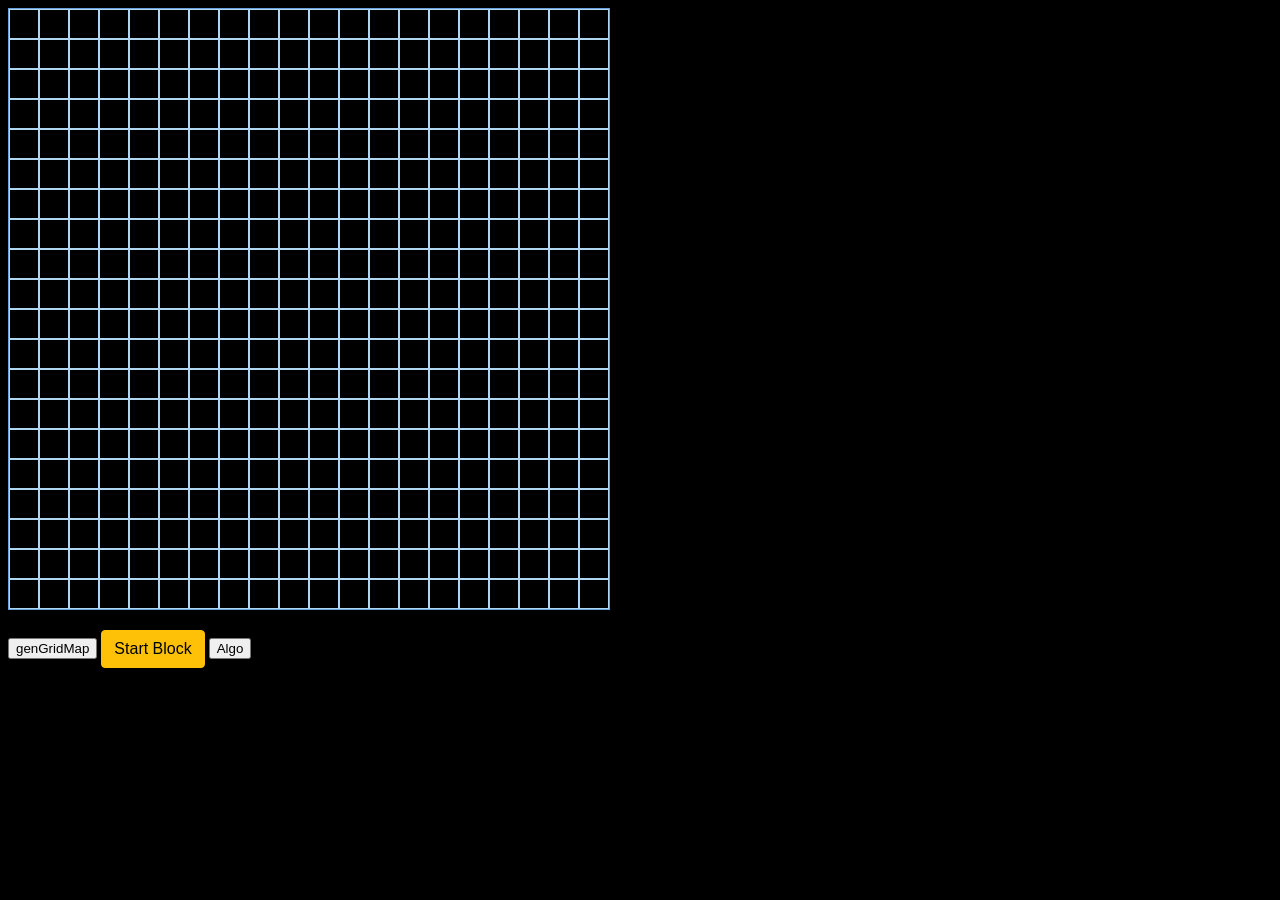
==== pixlemap.html @ f9326bb2 "first commit adding main files" ====
<!DOCTYPE html>
<html lang="en">
<head>
    <meta charset="UTF-8">
    <meta http-equiv="X-UA-Compatible" content="IE=edge">
    <meta name="viewport" content="width=device-width, initial-scale=1.0">
    <title>Document</title>
    <script src="https://ajax.googleapis.com/ajax/libs/jquery/3.6.0/jquery.min.js"></script>
    <!-- boot5 -->
    <link rel="stylesheet" href="/css/bootstrap_5.0.2_only_btn.css">
    <!-- <link rel="stylesheet" href="https://cdn.jsdelivr.net/npm/bootstrap@4.0.0/dist/css/bootstrap.min.css" integrity="sha384-Gn5384xqQ1aoWXA+058RXPxPg6fy4IWvTNh0E263XmFcJlSAwiGgFAW/dAiS6JXm" crossorigin="anonymous"> -->
</head>
<style>
    .wall{
    background: #224e73;
    }
    .start_pixel{
        background: orange;
    }
    .current_road{
        background-color: lightgreen;
    }
    .goal_pixel{
        background-color: green;
    }
    body{
        background-color: #000000;
    }

</style>

<script>
    // markers : [SQRT] [USELESS] [TEMP] [TODO]
    var gridMap = [];
    var ele_wall = "W"; // -class(wall)
    var ele_road = "R"; // no class
    var ele_start = "S"; // flag -> start_pixel == startpixel, class(start_pixel)
    var ele_curr = "C"; // -class(current_road)
    var ele_goal = "G";
    var pixel_type = null; 

    class Node{

        constructor(value,action,parent){
            this.value = value;
            this.parent = parent;
            this.action = action;
        }

    }

    class StackFrontier{
        frontier = null;
        constructor(){
            this.frontier = [];
        }

        add(node){
            this.frontier.push(node);
        }

        remove(){
            if(this.is_empty()){
                var removed = this.frontier.pop()
                return removed;
            }
        }

        is_empty(){
            if(this.frontier.length == 0){
                alert("Frontier.frontier is Empty");
            }
            else{
                return true;
            }
        }
    }

    function createGrid(x,y){
        $("#pixelGridContainer").append('<div id="pixelGrid" style="border: .1px solid #6aa3db; width:'+y+'px; height:'+y+'px;"></div>');
    };


    function generateGridMap(pixle_num){ // [USELESS]
        $("#genGridMap").click(function(){
            for(let i = 0; i < pixle_num ; i++){
                var cls= $("#pixelGrid").find('#pixel_'+i).attr('class');
                if(cls == "wall"){
                    gridMap[i] = ele_wall;
                }
                else if(cls == "start_pixel"){
                    gridMap[i] = ele_start;
                }
                else if(cls == "goal_pixel"){
                    gridMap[i] = ele_goal;
                }                
                else{
                    // populate with empty road
                    gridMap[i] = ele_road;
                }
            }
        });
    }

    function getCurrentGridMap(pixle_num) // change updateGridMap too ///[TODO] join getCurrentGridMap + updateGridMap
    {
        var tempGridMap = {};
        for(let i = 0; i < pixle_num ; i++){
            var cls= $("#pixelGrid").find('#pixel_'+i).attr('class');
            if(cls == "wall"){
                tempGridMap[i] = ele_wall;
            }
            else if(cls == "start_pixel"){
                tempGridMap[i] = ele_start;
            }
            else if(cls == "current_road"){
                tempGridMap[i] = ele_curr;
            }
            else if(cls == "goal_pixel"){
                    gridMap[i] = ele_goal;
            }             
            else{
                // populate with empty road
                tempGridMap[i] = ele_road;
            }
        }
        return tempGridMap;     
    }

    function updateGridMap(new_grid,pixle_num)
    {
        for(let i = 0; i < pixle_num ; i++){
            $('#pixel_'+i).removeClass();
            
            if(new_grid[i] == ele_wall) // [TODO] use a map
            {
                $('#pixel_'+i).addClass("wall");
            }
            else if(new_grid[i] == ele_start)
            {
                $('#pixel_'+i).addClass("start_pixel");
            }
            else if(new_grid[i] == ele_curr){
                $('#pixel_'+i).addClass("current_road");
            }
            else if(new_grid[i] == ele_goal){
                $('#pixel_'+i).addClass("goal_pixel");
            }            
            // do nothing for road
        }
    }



    function generatePixle(num,size){
        for(let i = 0; i < num ; i++)
        {
            $("#pixelGrid").append('<div id="pixel_'+i+'"style="float:left;border: 1px solid #AED6F1; width:'+size+'px; height:'+size+'px;"> </div>');
            // single click event
            // $("#pixel_"+i).click(function(){
            //     console.log("#pixel_"+i);
            //     $(this).css('background-color', '#000000');
            // });

            // populate with empty road // redundent code will will ensure dict key matches with pixel id
            gridMap[i] = ele_road;
            // drag event
            var isMouseClicked = false
            $('#pixel_'+i).mousedown(function(){
	            isMouseClicked = true;	
            }).mouseup(function(){
                isMouseClicked = false;
            }).mousemove(function(){
                if(isMouseClicked){
                    $(this).addClass("wall");
                }   
            });


            $("#pixel_"+i).click(function(){
                if(pixel_type == "startpixel"){ // single click activate
                    $(this).removeClass();
                    $(this).toggleClass("start_pixel");  
                    pixel_type = null;     
                    $("#start_pixel_btn").removeClass("activate");    
                    startPixelState();
                }
                else{
                    if($(this).hasClass("start_pixel")){ // deactive start_pixel is active
                        $(this).toggleClass("start_pixel");
                    }
                    $(this).toggleClass("wall"); 
                }        
            });  
            // $("#pixel_"+i).click(function(){
            //     if(pixel_type == "startpixel"){ // check toggle btn type
            //         if($(this).hasClass("wall")){ // deactive start_pixel is active
            //             $(this).toggleClass("wall");
            //         }
            //         $(this).toggleClass("start_pixel");  
            //         pixel_type = null;         
            //     }
            //     else{
            //         if($(this).hasClass("start_pixel")){ // deactive start_pixel is active
            //             $(this).toggleClass("start_pixel");
            //         }
            //         $(this).toggleClass("wall"); 
            //     }        
            // });            
            
        }
    };

    function startPixelState(){
        var condition = $("#start_pixel_btn").hasClass("activate")
        if(condition){
            console.log("startPixelState Toggle is active")
            $("#start_pixel_btn").removeClass("btn-warning").addClass("btn-outline-warning");
        }
        else{
            console.log("startPixelState Toggle is deactive")
            $("#start_pixel_btn").removeClass("btn-outline-warning").addClass("btn-warning");
        }
    }

    function startPixelToggleEvent(){
        $("#start_pixel_btn").click(function(){
            $(this).toggleClass("activate");
            startPixelState();
            pixel_type = "startpixel";
        });   
    }

class Pipeline{ 
    grid_map = null;
    // pixle_num = null; 

    constructor(grid_map,pixle_num)
    {
        this.grid_map = grid_map;
        this.pixle_num = pixle_num;
    }

    start_pixelFinder()
    {
        var pos = Object.keys(this.grid_map).find(key => this.grid_map[key] === "S");
        if(pos != null){
            return pos;
        }
        else{
            alert("No Starting node detected!");
        }
    }

    adjacent_pixelFinder(curr_pixel_i) //[SQRT]
    {   
        var steps = Math.sqrt(this.pixle_num);

        var result = {};
        var map = {"top":-steps, "bottom":+steps, "left":-1, "right":+1} // [TODO]  left and right has exception, curr_pixel_i/20 find how in which row
            
        for (const [key, value] of Object.entries(map))
        {   
            var path = parseInt(curr_pixel_i) + parseInt(value);

            if(this.grid_map[path] != null)
            {
                result[key] = path;
            }
            else{
                result[key] = null;
            }    
        }        

        return this.resultValidator(curr_pixel_i,result,steps);
    }

    resultValidator(curr_pixel_i,result,pixel_rnum) //[SQRT] fixes left-right exception cases
    {
        var e_cases = ["left","right"];

        for(let i = 0; i < e_cases.length ; i++)
        {   
            var currP_row = Math.floor(result[e_cases[i]]/pixel_rnum);
            var destP_row = Math.floor(curr_pixel_i/pixel_rnum);
            if(currP_row != destP_row){
                result[e_cases[i]] = null;
            }
        } 
        return result;
    }

}        
    
    function sleep(ms) {
      return new Promise(resolve => setTimeout(resolve, ms));
    }

    function execute(grid ,grid_x,grid_y,pixe_size,pixle_num)
    {
        $("#execute").click(async function(){
            var grid_map = getCurrentGridMap(pixle_num);
            pipe = new Pipeline(grid_map,pixle_num);

            var frontier = new StackFrontier()

            var strt_index = pipe.start_pixelFinder()

            var node = new Node(strt_index,null,null);
            frontier.add(node)
            var adjcnt = null;

            while(true)
            {   
                var curr_node = frontier.remove()
                adjcnt =  pipe.adjacent_pixelFinder(curr_node.value);
  
                for (const [key, value] of Object.entries(adjcnt)){
                if(value != null && grid_map[value] == ele_road){ // valid traversable road
                    grid_map[value] = ele_curr;
                    node = new Node(value,key,node);
                    frontier.add(node)
                    }
                }
                await sleep(100);
                updateGridMap(grid_map,400)        
            }

            // console.log(grid_map)
            

        });
    }


    $(document).ready(function(){ // must minus the left and right border for hte pixel. pixel -1 -1
        gridx = 600
        gridy = 600
        createGrid(gridx,gridy);
        pixle_size = 30
        pixle_num = (gridx*gridy)/(pixle_size*pixle_size) // alt : if squr (600/30)^2
        generatePixle(pixle_num,pixle_size-2);
        startPixelToggleEvent();
        // generateGridMap(pixle_num);

        
 
        // console.log(n2.parentNode.get());
        // var q = new StackFrontier(n)

        
        // matixMapper(gridMap,gridx,gridy,pixle_size,pixle_num)
        execute(gridMap,gridx,gridy,pixle_size,pixle_num);
    });
</script>
<body>
    <div id="pixelGridContainer">

    </div>

    <div style="padding-top: 20px;">
        <!-- <link rel="stylesheet" href="https://cdn.jsdelivr.net/npm/bootstrap@4.0.0/dist/css/bootstrap.min.css" integrity="sha384-Gn5384xqQ1aoWXA+058RXPxPg6fy4IWvTNh0E263XmFcJlSAwiGgFAW/dAiS6JXm" crossorigin="anonymous"> -->

    <button id="genGridMap">genGridMap</button>

    <button id="start_pixel_btn" class="btn btn-warning">Start Block</button>

    <button id="execute">Algo</button>
    <!-- <div style="border: 1px solid black; width:600px; height:600px;">
        <div style="border: 1px solid black; width:100px; height:100px; float: left;"> </div>
    </div> -->
    </div>
</body>
</html>
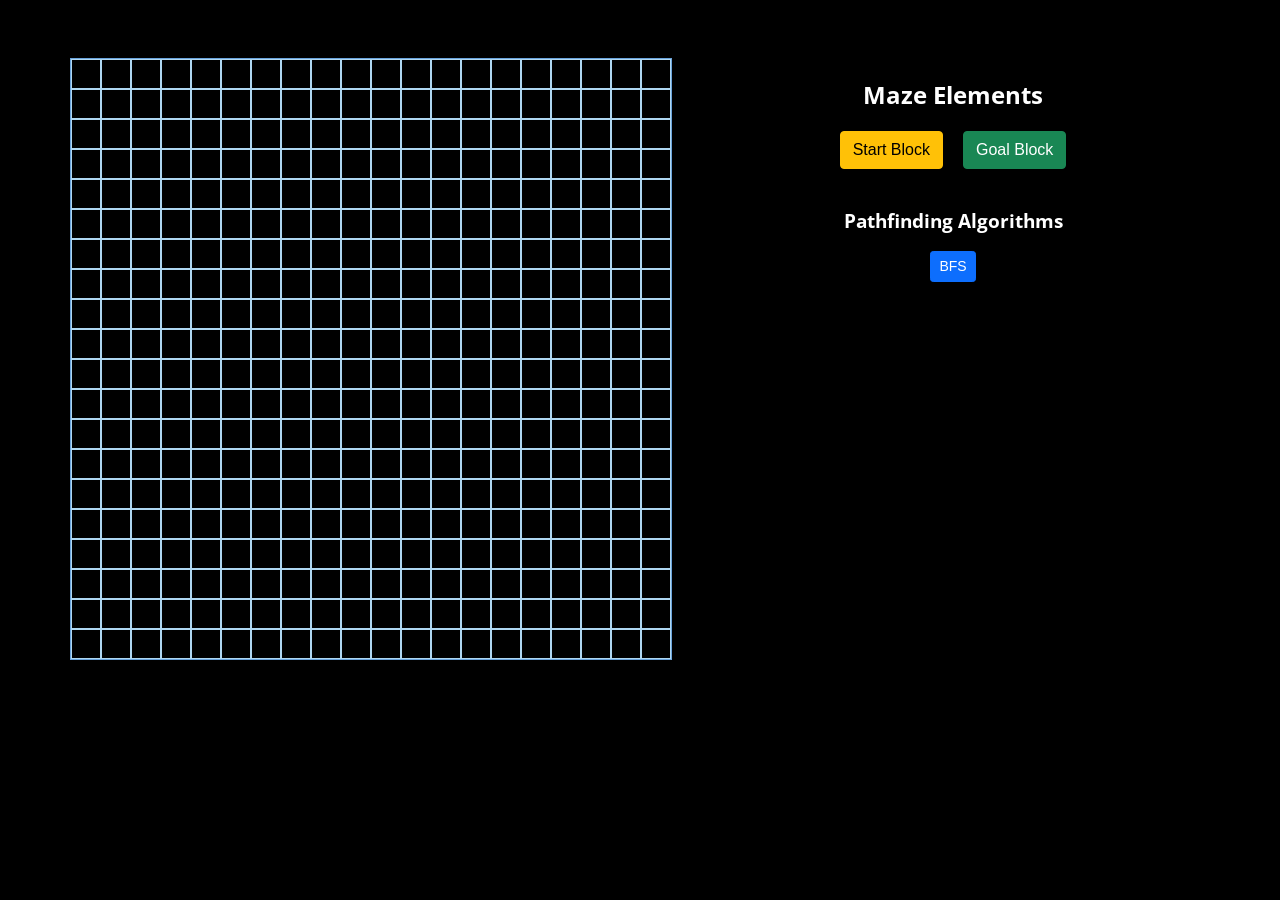
==== commit 4c2cb161: "major update goal added bootstrap added design fixed" ====
--- a/pixlemap.html
+++ b/pixlemap.html
@@ -8,6 +8,9 @@
     <script src="https://ajax.googleapis.com/ajax/libs/jquery/3.6.0/jquery.min.js"></script>
     <!-- boot5 -->
     <link rel="stylesheet" href="/css/bootstrap_5.0.2_only_btn.css">
+    <link rel="stylesheet" href="/css/bootstrap_5.0.2_only_gird.css">
+    <!-- fonts -->
+    <link href="https://fonts.googleapis.com/css?family=Open+Sans:400,600,300" rel="stylesheet" type="text/css">
     <!-- <link rel="stylesheet" href="https://cdn.jsdelivr.net/npm/bootstrap@4.0.0/dist/css/bootstrap.min.css" integrity="sha384-Gn5384xqQ1aoWXA+058RXPxPg6fy4IWvTNh0E263XmFcJlSAwiGgFAW/dAiS6JXm" crossorigin="anonymous"> -->
 </head>
 <style>
@@ -34,9 +37,9 @@
     var gridMap = [];
     var ele_wall = "W"; // -class(wall)
     var ele_road = "R"; // no class
-    var ele_start = "S"; // flag -> start_pixel == startpixel, class(start_pixel)
+    var ele_start = "S"; // flag -> pixel_type == startpixel, class(start_pixel)
     var ele_curr = "C"; // -class(current_road)
-    var ele_goal = "G";
+    var ele_goal = "G";  // flag -> pixel_type == goalpixel, class(goal_pixel)
     var pixel_type = null; 
 
     class Node{
@@ -81,26 +84,27 @@
     };
 
 
-    function generateGridMap(pixle_num){ // [USELESS]
-        $("#genGridMap").click(function(){
-            for(let i = 0; i < pixle_num ; i++){
-                var cls= $("#pixelGrid").find('#pixel_'+i).attr('class');
-                if(cls == "wall"){
-                    gridMap[i] = ele_wall;
-                }
-                else if(cls == "start_pixel"){
-                    gridMap[i] = ele_start;
-                }
-                else if(cls == "goal_pixel"){
-                    gridMap[i] = ele_goal;
-                }                
-                else{
-                    // populate with empty road
-                    gridMap[i] = ele_road;
-                }
-            }
-        });
-    }
+    // function generateGridMap(pixle_num){ // [USELESS]
+    //     $("#genGridMap").click(function(){
+    //         for(let i = 0; i < pixle_num ; i++){
+    //             var cls= $("#pixelGrid").find('#pixel_'+i).attr('class');
+    //             if(cls == "wall"){
+    //                 gridMap[i] = ele_wall;
+    //             }
+    //             else if(cls == "start_pixel"){
+    //                 gridMap[i] = ele_start;
+    //             }
+    //             else if(cls == "goal_pixel"){
+    //                 gridMap[i] = ele_goal;
+    //             }                
+    //             else{
+    //                 // populate with empty road
+    //                 gridMap[i] = ele_road;
+    //             }
+    //         }
+    //     });
+    //     console.log(gridMap);
+    // }
 
     function getCurrentGridMap(pixle_num) // change updateGridMap too ///[TODO] join getCurrentGridMap + updateGridMap
     {
@@ -117,7 +121,7 @@
                 tempGridMap[i] = ele_curr;
             }
             else if(cls == "goal_pixel"){
-                    gridMap[i] = ele_goal;
+                tempGridMap[i] = ele_goal;
             }             
             else{
                 // populate with empty road
@@ -156,11 +160,6 @@
         for(let i = 0; i < num ; i++)
         {
             $("#pixelGrid").append('<div id="pixel_'+i+'"style="float:left;border: 1px solid #AED6F1; width:'+size+'px; height:'+size+'px;"> </div>');
-            // single click event
-            // $("#pixel_"+i).click(function(){
-            //     console.log("#pixel_"+i);
-            //     $(this).css('background-color', '#000000');
-            // });
 
             // populate with empty road // redundent code will will ensure dict key matches with pixel id
             gridMap[i] = ele_road;
@@ -172,68 +171,81 @@
                 isMouseClicked = false;
             }).mousemove(function(){
                 if(isMouseClicked){
+                    $(this).removeClass();
                     $(this).addClass("wall");
                 }   
             });
 
-
+            // [TODO] condense this code
             $("#pixel_"+i).click(function(){
                 if(pixel_type == "startpixel"){ // single click activate
                     $(this).removeClass();
                     $(this).toggleClass("start_pixel");  
                     pixel_type = null;     
                     $("#start_pixel_btn").removeClass("activate");    
-                    startPixelState();
+                    specialPixelState("start_pixel_btn");
                 }
+                else if(pixel_type == "goalpixel"){ // single click activate
+                    $(this).removeClass();
+                    $(this).toggleClass("goal_pixel");  
+                    pixel_type = null;     
+                    $("#goal_pixel_btn").removeClass("activate");    
+                    specialPixelState("goal_pixel_btn");
+                }     
                 else{
-                    if($(this).hasClass("start_pixel")){ // deactive start_pixel is active
+                    if($(this).hasClass("start_pixel")){ // de-active start_pixel is active
                         $(this).toggleClass("start_pixel");
                     }
+                    else if($(this).hasClass("goal_pixel")){ // de-active start_pixel is active
+                        $(this).toggleClass("goal_pixel");
+                    }
                     $(this).toggleClass("wall"); 
-                }        
-            });  
-            // $("#pixel_"+i).click(function(){
-            //     if(pixel_type == "startpixel"){ // check toggle btn type
-            //         if($(this).hasClass("wall")){ // deactive start_pixel is active
-            //             $(this).toggleClass("wall");
-            //         }
-            //         $(this).toggleClass("start_pixel");  
-            //         pixel_type = null;         
-            //     }
-            //     else{
-            //         if($(this).hasClass("start_pixel")){ // deactive start_pixel is active
-            //             $(this).toggleClass("start_pixel");
-            //         }
-            //         $(this).toggleClass("wall"); 
-            //     }        
-            // });            
+                } 
+                
+            }); 
             
         }
     };
 
-    function startPixelState(){
-        var condition = $("#start_pixel_btn").hasClass("activate")
-        if(condition){
-            console.log("startPixelState Toggle is active")
-            $("#start_pixel_btn").removeClass("btn-warning").addClass("btn-outline-warning");
-        }
-        else{
-            console.log("startPixelState Toggle is deactive")
-            $("#start_pixel_btn").removeClass("btn-outline-warning").addClass("btn-warning");
-        }
-    }
-
-    function startPixelToggleEvent(){
+    function specialPixelState(btn_id){ // change button design
+        var condition = $("#"+btn_id).hasClass("activate");
+        if(condition)
+        {
+            console.log(btn_id+" Actived");
+            var classname = $("#"+btn_id).attr("class");
+            classname = classname.replace("-","-outline-");
+
+            $("#"+btn_id).removeClass();
+            $("#"+btn_id).addClass(classname);
+        }
+        else
+        {
+            console.log(btn_id+" De-actived");
+            var classname = $("#"+btn_id).attr("class");
+            classname = classname.replace("-outline-","-");
+
+            $("#"+btn_id).removeClass();
+            $("#"+btn_id).addClass(classname);            
+        }    
+    }
+
+    function specialPixelToggleEvent(){
         $("#start_pixel_btn").click(function(){
             $(this).toggleClass("activate");
-            startPixelState();
+            specialPixelState($(this).attr("id"));
             pixel_type = "startpixel";
-        });   
+        });
+
+        $("#goal_pixel_btn").click(function(){
+            $(this).toggleClass("activate");
+            specialPixelState($(this).attr("id"));
+            pixel_type = "goalpixel";
+        });          
     }
 
 class Pipeline{ 
     grid_map = null;
-    // pixle_num = null; 
+    // pixle_num = null;  [USELESS]
 
     constructor(grid_map,pixle_num)
     {
@@ -301,7 +313,6 @@
         $("#execute").click(async function(){
             var grid_map = getCurrentGridMap(pixle_num);
             pipe = new Pipeline(grid_map,pixle_num);
-
             var frontier = new StackFrontier()
 
             var strt_index = pipe.start_pixelFinder()
@@ -313,21 +324,30 @@
             while(true)
             {   
                 var curr_node = frontier.remove()
+                var goal_node = null;
+
                 adjcnt =  pipe.adjacent_pixelFinder(curr_node.value);
   
                 for (const [key, value] of Object.entries(adjcnt)){
-                if(value != null && grid_map[value] == ele_road){ // valid traversable road
-                    grid_map[value] = ele_curr;
-                    node = new Node(value,key,node);
-                    frontier.add(node)
+                    if(value != null && grid_map[value] == ele_road){ // valid traversable road
+                        grid_map[value] = ele_curr;
+                        node = new Node(value,key,node);
+                        frontier.add(node)
                     }
+                    else if(value != null && grid_map[value] == ele_goal)
+                    {
+                        goal_node = value;
+                    }                    
                 }
+
                 await sleep(100);
-                updateGridMap(grid_map,400)        
-            }
-
-            // console.log(grid_map)
-            
+                updateGridMap(grid_map,400)  
+                
+                if(goal_node!=null){
+                    alert("Goal Found!");
+                    break;
+                }
+            }
 
         });
     }
@@ -340,35 +360,52 @@
         pixle_size = 30
         pixle_num = (gridx*gridy)/(pixle_size*pixle_size) // alt : if squr (600/30)^2
         generatePixle(pixle_num,pixle_size-2);
-        startPixelToggleEvent();
-        // generateGridMap(pixle_num);
-
-        
- 
-        // console.log(n2.parentNode.get());
-        // var q = new StackFrontier(n)
-
-        
-        // matixMapper(gridMap,gridx,gridy,pixle_size,pixle_num)
+        specialPixelToggleEvent();
+
         execute(gridMap,gridx,gridy,pixle_size,pixle_num);
     });
 </script>
 <body>
-    <div id="pixelGridContainer">
-
+    <div class="container" style="padding-top:50px;">
+        <div class="row">
+
+            <div class="col">
+                <div id="pixelGridContainer">
+    
+                </div>
+            </div>
+ 
+            <div class="col">
+                <h2 style="color: white; text-align: center; font-family: Open Sans;">Maze Elements</h2>
+
+                <div class="d-flex justify-content-center">
+                    <button id="start_pixel_btn" class="btn btn-warning">Start Block</button>
+
+                    <div style="padding-left: 10px; padding-right: 10px;"></div>
+
+                    <button id="goal_pixel_btn" class="btn btn-success">Goal Block</button> 
+                </div>
+
+                <h3 style="color: white; text-align: center; font-family: Open Sans; padding-top: 20px;">Pathfinding Algorithms</h3>
+                <div class="d-flex justify-content-center">
+                    <button id="execute" class="btn btn-primary btn-sm"> BFS </button>
+                </div>
+
+                <!-- <div class="d-flex justify-content-center" style="border: 1px solid white; padding:20px"> -->
+                  
+                <!-- </div> -->
+            </div>
+        </div>
     </div>
 
-    <div style="padding-top: 20px;">
-        <!-- <link rel="stylesheet" href="https://cdn.jsdelivr.net/npm/bootstrap@4.0.0/dist/css/bootstrap.min.css" integrity="sha384-Gn5384xqQ1aoWXA+058RXPxPg6fy4IWvTNh0E263XmFcJlSAwiGgFAW/dAiS6JXm" crossorigin="anonymous"> -->
-
-    <button id="genGridMap">genGridMap</button>
-
-    <button id="start_pixel_btn" class="btn btn-warning">Start Block</button>
-
-    <button id="execute">Algo</button>
-    <!-- <div style="border: 1px solid black; width:600px; height:600px;">
-        <div style="border: 1px solid black; width:100px; height:100px; float: left;"> </div>
+
+
+    <!-- <button id="genGridMap" title="For De-Buging Purpose">genGridMap</button> -->
+    <!-- <div style="padding-left:210px;">
+
+
+        <button id="execute" class="btn btn-primary btn-sm">BFS</button>
     </div> -->
-    </div>
+    
 </body>
 </html>
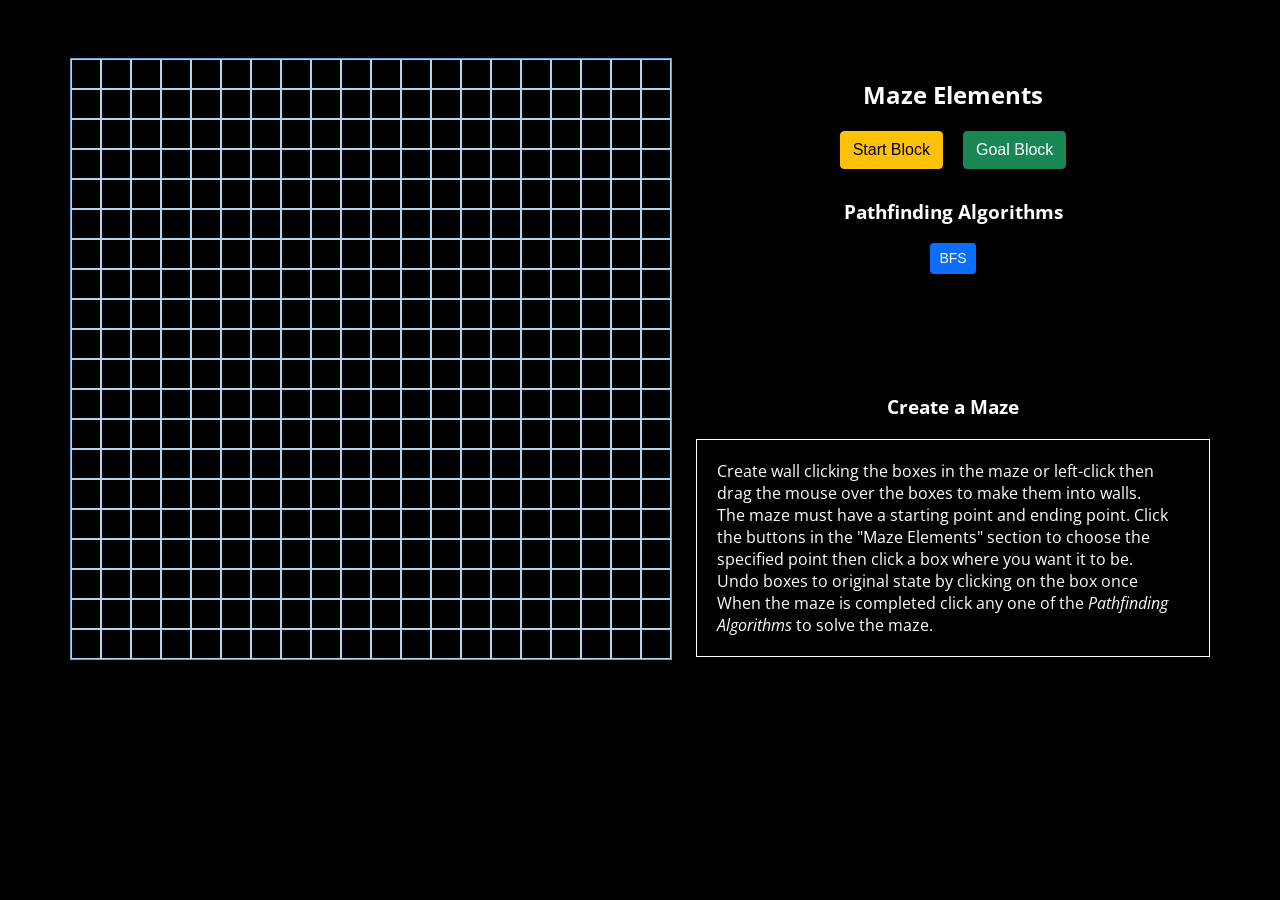
==== commit c3495a53: "minor update help added. minor UI fixes" ====
--- a/pixlemap.html
+++ b/pixlemap.html
@@ -386,14 +386,21 @@
                     <button id="goal_pixel_btn" class="btn btn-success">Goal Block</button> 
                 </div>
 
-                <h3 style="color: white; text-align: center; font-family: Open Sans; padding-top: 20px;">Pathfinding Algorithms</h3>
+                <h3 style="color: white; text-align: center; font-family: Open Sans; margin-top: 30px;">Pathfinding Algorithms</h3>
                 <div class="d-flex justify-content-center">
                     <button id="execute" class="btn btn-primary btn-sm"> BFS </button>
                 </div>
 
-                <!-- <div class="d-flex justify-content-center" style="border: 1px solid white; padding:20px"> -->
-                  
-                <!-- </div> -->
+                <h3 style="color: white; text-align: center; font-family: Open Sans; margin-top: 120px;">Create a Maze</h3>
+                <div style="margin-top:20px; font-family: Open Sans; padding:20px; border:1px solid white; color: white;">
+                    Create wall clicking the boxes in the maze or left-click then drag the mouse over the boxes to make them into walls.
+                    <br>
+                    The maze must have a starting point and ending point. Click the buttons in the "Maze Elements" section to choose the specified point then click a box where you want it to be.
+                    <br>
+                    Undo boxes to original state by clicking on the box once
+                    <br>
+                    When the maze is completed click any one of the <i>Pathfinding Algorithms</i> to solve the maze.
+                </div>
             </div>
         </div>
     </div>
